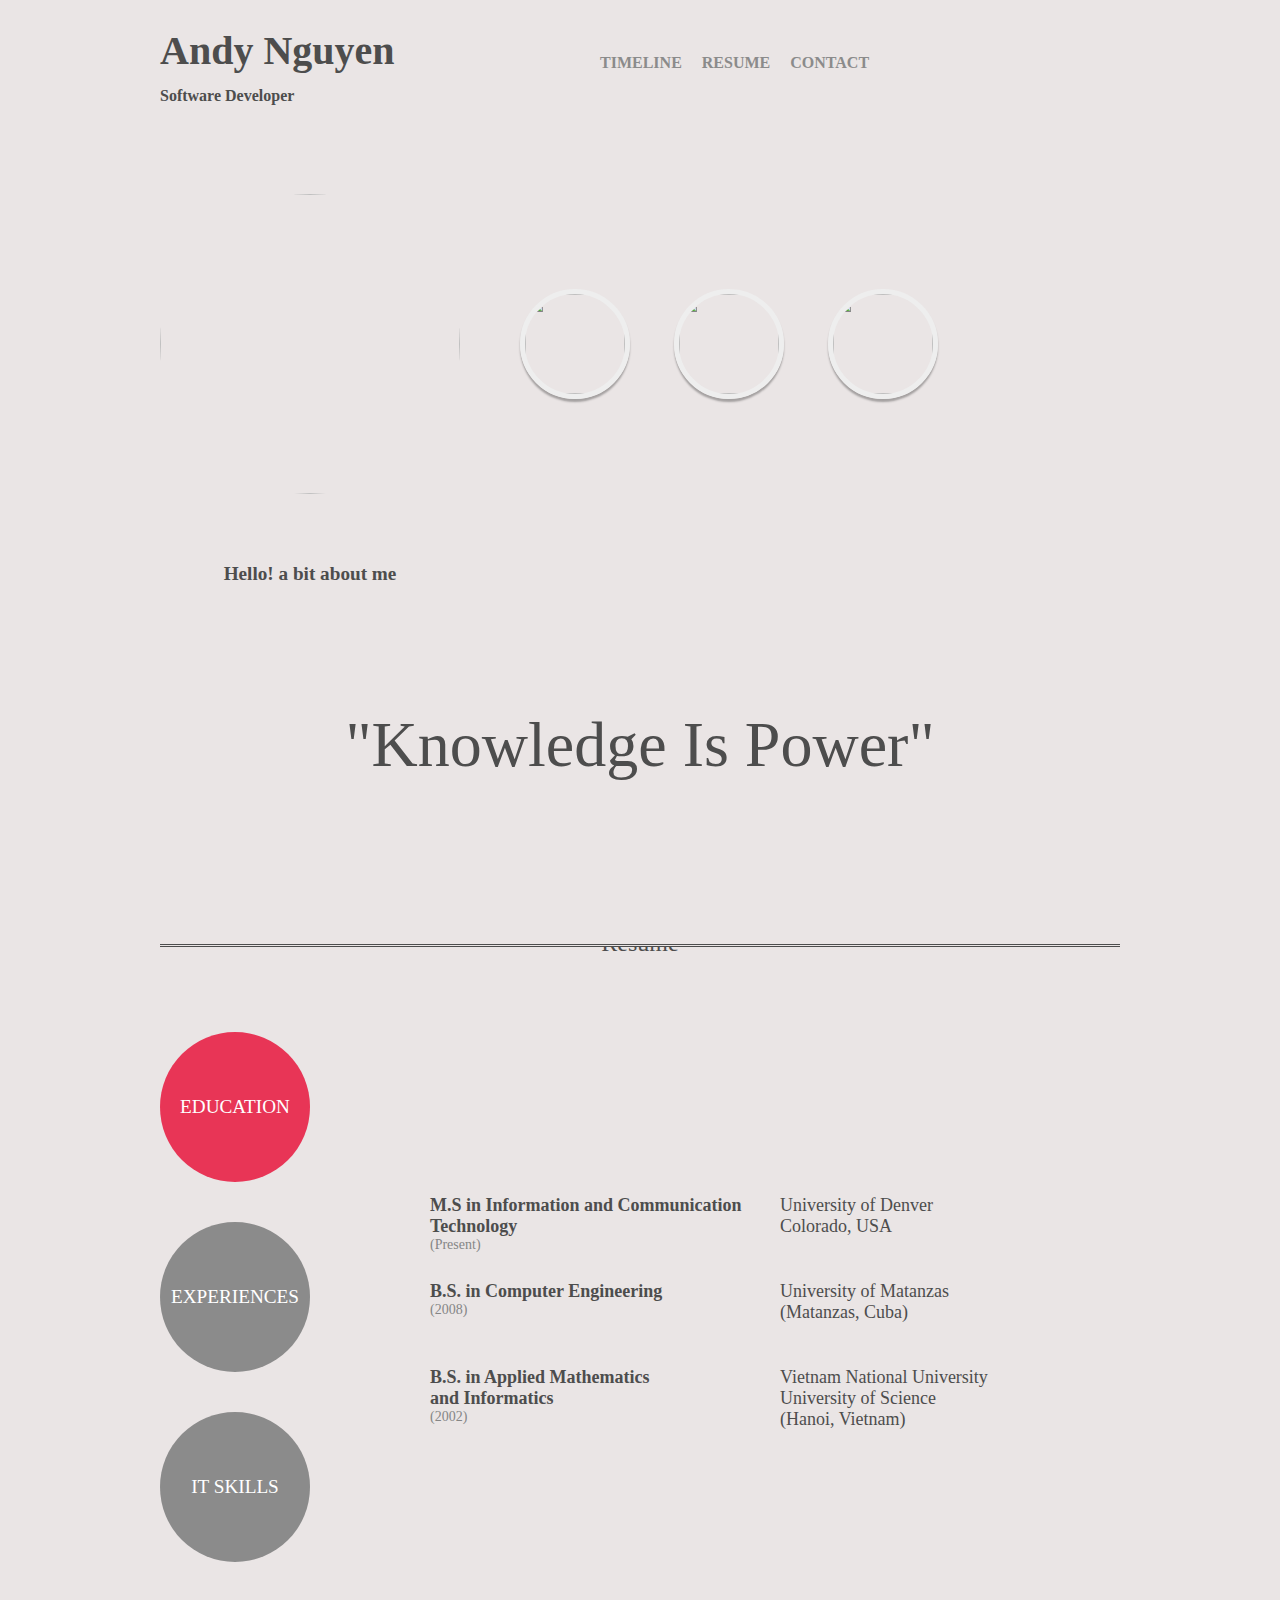
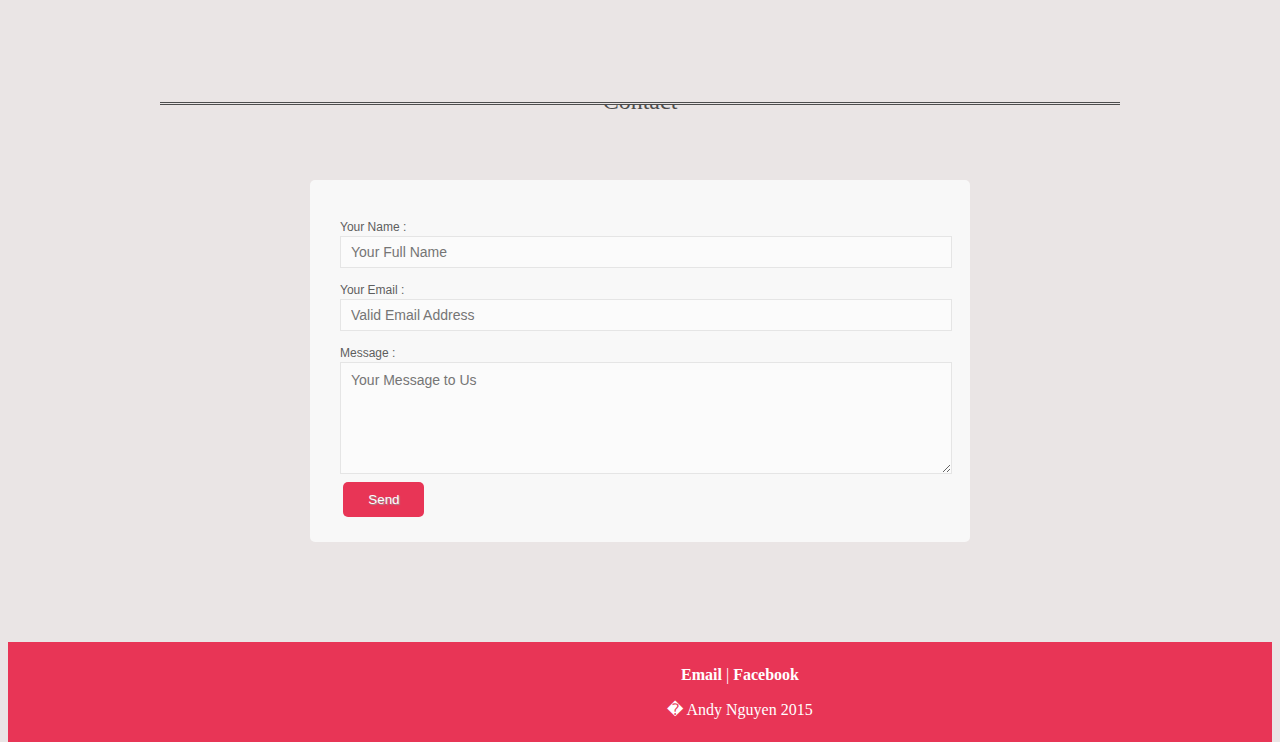
==== index.html @ 79284255 "complete v1.0" ====
<!DOCTYPE HTML>
<html>
<head>
    <title> Andy Nguyen - Personal website </title>
    <link rel="stylesheet" type="text/css" href="mycss.css">
</head>
<body>
<div id="container">
    <div id="name">
        <p class="fullName"><a href="index.html">Andy Nguyen</a></p>

        <p class=title>Software Developer</p>
    </div>
    <div id="menu">
        <ul>
            <li class="active"><a href="#name">TIMELINE</a></li>
            <li><a href="#resume-hr">RESUME</a></li>
            <li><a href="#contact-hr">CONTACT</a></li>
        </ul>
    </div>

    <div id="timeline">
        <div id="avatar">
            <img id="img-main" class="img-circle" src="images/avatar.jpg"/>
        </div>
        <div id="line">
            <a href="#"><img id="img0" class="img-circle" src="images/born.jpg"/></a>
            <a href="#"><img id="img1" class="img-circle" src="images/wedding.jpg"/></a>
            <a href="#"><img id="img2" class="img-circle" src="images/father.jpg"/></a>
        </div>
        <div id="line_text">
            <p>Hello! a bit about me</p>
        </div>
    </div>

    <div id="slogan">
        <p class="center_horizontal">"Knowledge Is Power"</p>
    </div>
    <hr id="resume-hr" class="center_horizontal"/>

    <div id="resume">
        <div id="resume-menu">
            <a href="#resume-hr">
                <div id="resume-menu-edu" class="circle">EDUCATION</div>
            </a>
            <a href="#resume-hr">
                <div id="resume-menu-exp" class="circle">EXPERIENCES</div>
            </a>
            <a href="#resume-hr">
                <div id="resume-menu-ski" class="circle">IT SKILLS</div>
            </a>
        </div>
        <div id="resume-edu">
            <ul class="resume-row">
                <li class="resume-row-col1">M.S in Information and Communication Technology
                    <div class="resume-row-subtitle">(Present)</div>
                </li>
                <li class="resume-row-col2">University of Denver<br/> Colorado, USA<br/><br/></li>
            </ul>
            <ul class="resume-row">
                <li class="resume-row-col1">B.S. in Computer Engineering
                    <div class="resume-row-subtitle">(2008)</div>
                </li>
                <li class="resume-row-col2">University of Matanzas<br/>(Matanzas, Cuba)<br/><br/></li>
            </ul>
            <ul class="resume-row">
                <li class="resume-row-col1">B.S. in Applied Mathematics<br/>and Informatics
                    <div class="resume-row-subtitle">(2002)</div>
                </li>
                <li class="resume-row-col2">Vietnam National University<br/>University of Science<br/> (Hanoi,
                    Vietnam)<br/></li>
            </ul>
        </div>

        <div id="resume-exp" class="hide">
            <ul class="resume-row">
                <li class="resume-row-col1">FPT University
                    <div class="resume-row-subtitle">(01/2009 � 07/2015)</div>
                </li>
                <li class="resume-row-col2">Instructor<br/>Group leader<br/>Software Developer<br/>Researcher</li>
            </ul>
            <ul class="resume-row">
                <li class="resume-row-col1">V-Next Software
                    <div class="resume-row-subtitle">(09/2014 � 07/2015)</div>
                </li>
                <li class="resume-row-col2">Software Developer<br/>Agile Coach<br/><br/></li>
            </ul>
            <ul class="resume-row">
                <li class="resume-row-col1">University of Matanzas
                    <div class="resume-row-subtitle">(09/2003 � 07/2008)</div>
                </li>
                <li class="resume-row-col2">Teaching Assistant: Department of Informatics<br/> Technical Assistant: UMCC
                    Network Center
                </li>
            </ul>
        </div>

        <div id="resume-ski" class="hide">
            <ul class="resume-row">
                <li class="resume-row-col1">Skill</li>
                <li class="resume-row-col1">Experiences</li>
            </ul>
            <hr/>
            <ul class="resume-row">
                <li class="resume-row-col1">Java</li>
                <li class="resume-row-col2">4 years<br/><br/></li>
            </ul>
            <ul class="resume-row">
                <li class="resume-row-col1">Android</li>
                <li class="resume-row-col2">2 years<br/><br/></li>
            </ul>
            <ul class="resume-row">
                <li class="resume-row-col1">SQL</li>
                <li class="resume-row-col2">2 years<br/><br/></li>
            </ul>
            <ul class="resume-row">
                <li class="resume-row-col1">C</li>
                <li class="resume-row-col2">1 year
                    <div class="resume-row-subtitle">(Last used: 2012)</div>
                </li>
            </ul>
            <ul class="resume-row">
                <li class="resume-row-col1">C++</li>
                <li class="resume-row-col2">1 year
                    <div class="resume-row-subtitle">(Last used: 2012)</div>
                </li>
            </ul>
            <ul class="resume-row">
                <li class="resume-row-col1">C#.NET, ASP.NET</li>
                <li class="resume-row-col2">1 year
                    <div class="resume-row-subtitle">(Last used: 2010)</div>
                </li>
            </ul>
        </div>
    </div>

    <hr id="contact-hr" class="center_horizontal"/>
    <div id="contact">
        <form action="" method="post" class="contact-form center_horizontal">
            <label>
                <span>Your Name :</span>
                <input type="text" placeholder="Your Full Name"/>
            </label>

            <label>
                <span>Your Email :</span>
                <input type="email" placeholder="Valid Email Address"/>
            </label>

            <label>
                <span>Message :</span>
                <textarea placeholder="Your Message to Us"></textarea>
            </label>
            <label>
                <span>&nbsp;</span>
                <input type="button" class="button" value="Send"/>
            </label>
        </form>
    </div>
</div>
<div id = "footer">
    <div id="footer-content" class="center_horizontal">
        <a href="mailto:anhhao1102@gmail.com">Email</a>
        <span>|</span>
        <a href="http://www.facebook.com/anhhao1102">Facebook</a>
        <p>� Andy Nguyen 2015</p>
    </div>
</div>
<script src="myscript.js"></script>
</body>
</html>
---- mycss.css ----
body {
    background-color: #EAE5E5;
}

#container {
    width: 960px;
    height: auto;
    margin: auto;
}

/* embed new font */

@font-face {
    font-family: 'arizoniaregular';
    src: url('fonts/arizonia-regular-webfont.eot');
    src: url('fonts/arizonia-regular-webfont.eot?#iefix') format('embedded-opentype'),
    url('fonts/arizonia-regular-webfont.woff2') format('woff2'),
    url('fonts/arizonia-regular-webfont.woff') format('woff'),
    url('fonts/arizonia-regular-webfont.ttf') format('truetype'),
    url('fonts/arizonia-regular-webfont.svg#arizoniaregular') format('svg');
    font-weight: normal;
    font-style: normal;

}

@font-face {
    font-family: 'kaushan_scriptregular';
    src: url('fonts/kaushanscript-regular-webfont.eot');
    src: url('fonts/kaushanscript-regular-webfont.eot?#iefix') format('embedded-opentype'),
    url('fonts/kaushanscript-regular-webfont.woff2') format('woff2'),
    url('fonts/kaushanscript-regular-webfont.woff') format('woff'),
    url('fonts/kaushanscript-regular-webfont.ttf') format('truetype'),
    url('fonts/kaushanscript-regular-webfont.svg#arizoniaregular') format('svg');
    font-weight: normal;
    font-style: normal;

}

/*name*/
#name {
    width: 400px;
    float: left;
    color: #4D4D4D;
    line-height: 5px;
    font-weight: bold;
}

#name .fullName {
    font-size: 2.5em;
    font-weight: bold;
    font-family: kaushan_scriptregular;
}

#name a {
    text-decoration: none;
    color: #4D4D4D;
}

/*menu*/
#menu ul {
    width: 300px;
    float: left;
    list-style-type: none;
    font-size: 1em;
    font-weight: bold;
}

#menu a {
    float: left;
    text-decoration: none;
    color: #8B8B8B;
    background-color: transparent;
    padding-right: 20px;
    padding-top: 30px;
}

#menu a:hover {
    color: #E83556;
}

#menu li {
    display: inline;
}

/*timeline*/
#timeline {
    width: 960px;
    height: 400px;
    float: left;
    margin-top: 30px;
}

.img-circle {
    border-radius: 50%;
    position: relative;
    top: 50%;
    transform: translateY(-50%);
}

#avatar {
    float: left;
    height: 400px;
    width: 300px;
}

#avatar img {
    width: 300px;
    height: 300px;
}

#line {
    float: left;
    height: 400px;
    width: 600px;
    background-image: url("images/arrow.png");
    background-position: center;
    background-size: 600px;
    background-repeat: no-repeat;
    margin-left: 20px;
}

#line img {
    width: 100px;
    height: 100px;
    margin-left: 40px;
    border: 5px solid #eee;
    box-shadow: 0 3px 2px rgba(0, 0, 0, 0.3);
}

#line_text {
    float: left;
    width: 300px;
}

#line_text p {
    float: left;
    font-size: 1.2em;
    font-weight: bold;
    color: #4D4D4D;
    position: relative;
    left: 50%;
    transform: translateX(-50%);
}

.center_horizontal {
    position: relative;
    left: 50%;
    transform: translateX(-50%);
}

/*Slogan*/
#slogan {
    height: 100px;
    width: 960px;
    margin-top: 100px;
    float: left;
}

#slogan p {
    float: left;
    font-family: arizoniaregular;
    font-size: 4em;
    color: #4D4D4D;
}

/*resume*/
#resume-hr {
    float: left;
    width: 960px;
    padding: 0;
    border: none;
    border-top: medium double #4D4D4D;
    color: #4D4D4D;
    text-align: center;
    margin-top: 200px;
}

#resume-hr:after {
    content: "Resume";
    display: inline-block;
    position: relative;
    top: -0.7em;
    font-size: 1.5em;
    padding: 0 0.25em;
    background: #EAE5E5;
}

#resume {
    width: 960px;
    margin-top: 50px;
    float: left;
}

.circle {
    width: 150px;
    height: 150px;
    border-radius: 50%;
    font-size: 1.2em;
    color: #fff;
    line-height: 150px;
    text-align: center;
    background: #8B8B8B;
    margin-bottom: 40px;
}

#resume a {
    text-decoration: none;
}

#resume-menu {
    width: 230px;
    float: left;
}

#resume-edu {
    width: 700px;
    float: left;
    margin-top: 150px;
}

#resume-exp {
    width: 700px;
    float: left;
    margin-top: 150px;
}

#resume-ski {
    width: 700px;
    float: left;
    margin-top: 60px;
}

#resume-ski hr {
    margin-left: 40px;
    margin-right: 150px;
}

.hide {
    display: none;
}

.resume-row {
    margin: 0;
    padding: 10px 40px;
    list-style: none;
    width: 700px;
}

.resume-row:after {
    content: '';
    display: table;
    clear: both;
}

.resume-row li {
    display: inline-block;
    vertical-align: top;
    float: left;
}

.resume-row-col2 {
    min-width: 54px;
    text-align: left;
    width: 16%;
}

.resume-row-col1 {
    width: 50%;
    min-width: 160px;
    font-size: 18px;
    font-weight: bold;
    padding-top: 3px;
    color: #4D4D4D;
}

.resume-row-subtitle {
    color: #858585;
    font-size: 14px;
    font-weight: 300;
}

.resume-row-col2 {
    width: 50%;
    min-width: 160px;
    font-size: 18px;
    font-weight: normal;
    padding-top: 3px;
    color: #4D4D4D;
}

/*contact*/
#contact-hr {
    float: left;
    width: 960px;
    padding: 0;
    border: none;
    border-top: medium double #4D4D4D;
    color: #4D4D4D;
    text-align: center;
    margin-top: 100px;
}

#contact-hr:after {
    content: "Contact";
    display: inline-block;
    position: relative;
    top: -0.7em;
    font-size: 1.5em;
    padding: 0 0.25em;
    background: #EAE5E5;
}

#contact {
    width: 960px;
    float: left;
    margin-top: 40px;
    margin-bottom: 100px;
}

.contact-form {
    max-width: 600px;
    background: #F8F8F8;
    padding: 30px 30px 20px 30px;
    font: 12px Arial, Helvetica, sans-serif;
    border-radius: 5px;
}

.contact-form label {
    display: block;
    margin: 0px 0px 5px;
}

.contact-form label > span {
    float: left;
    margin-top: 10px;
    color: #5E5E5E;
}

.contact-form input[type="text"], .contact-form input[type="email"], .contact-form textarea, .contact-form select {
    color: #555;
    height: 30px;
    line-height: 15px;
    width: 600px;
    padding: 0px 0px 0px 10px;
    margin-top: 2px;
    border: 1px solid #E5E5E5;
    background: #FBFBFB;
    font: normal 14px/14px Arial, Helvetica, sans-serif;
}

.contact-form textarea {
    height: 100px;
    padding-top: 10px;
}

.contact-form .button {
    background-color: #E83556;
    border-radius: 5px;
    border: none;
    padding: 10px 25px 10px 25px;
    color: #FFF;
    text-shadow: 1px 1px 1px #949494;
}

.contact-form .button:hover {
    background-color: #972840;
}

/*footer*/
#footer {
    width: 100%;
    height: 100px;
    float: left;
    background-color: #E83556;
    text-align: center;
}

#footer-content {
    width: 200px;
    position: relative;
    top: 50%;
    transform: translateY(-50%);
    color: white;
}

#footer-content a {
    text-decoration: none;
    color: white;
    font-weight: bold;
}
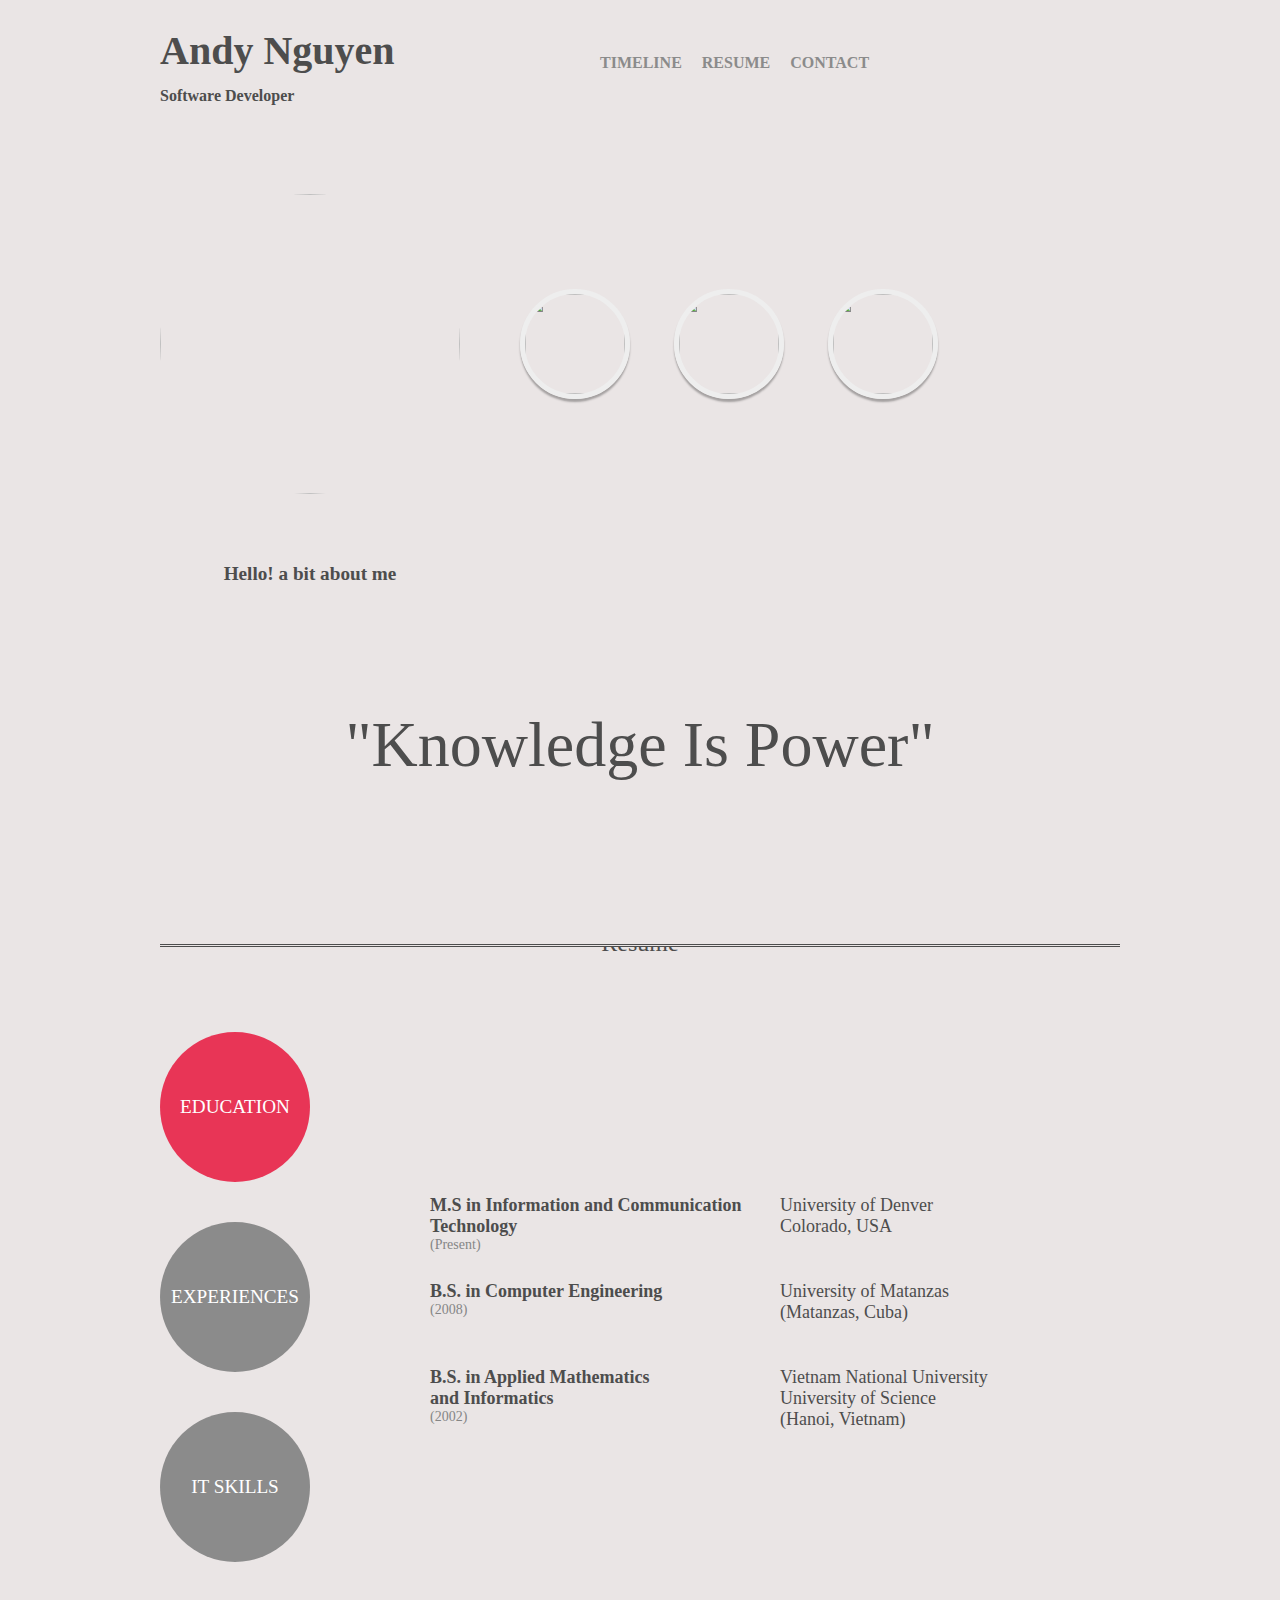
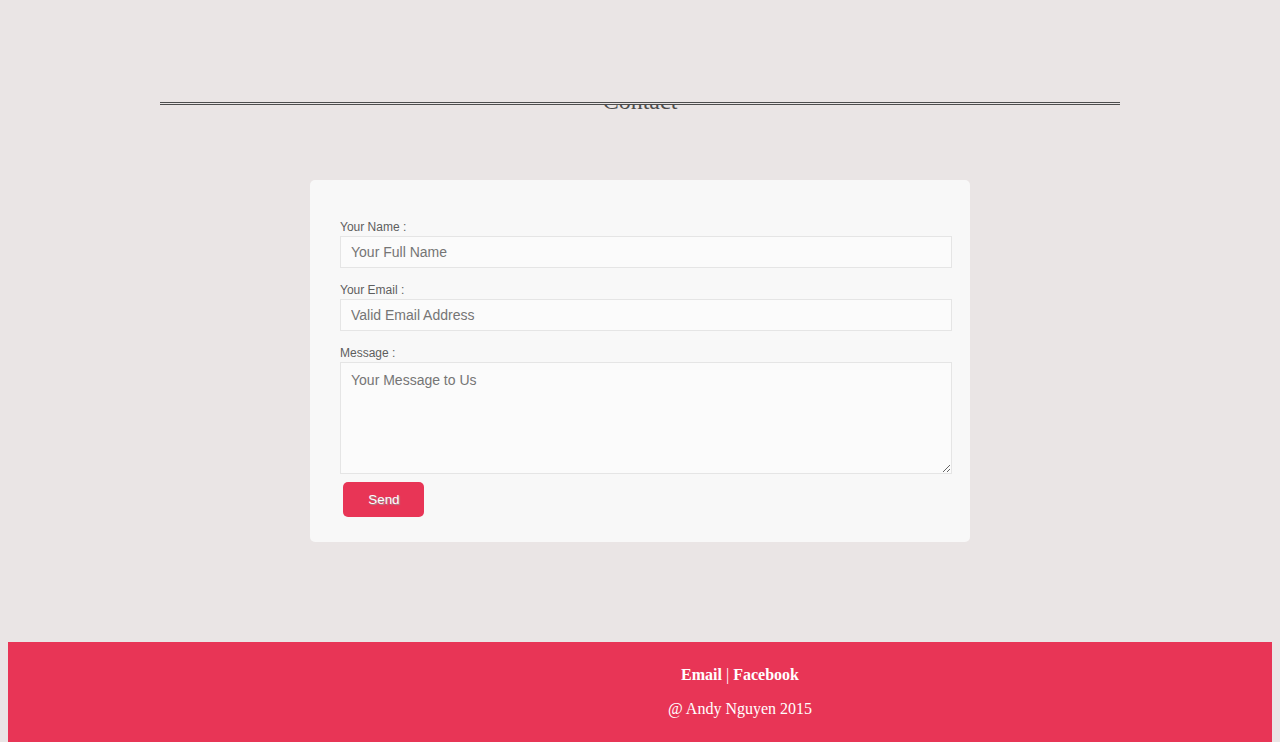
==== commit 2248b8bb: "complete v1.0" ====
--- a/index.html
+++ b/index.html
@@ -163,7 +163,7 @@
         <a href="mailto:anhhao1102@gmail.com">Email</a>
         <span>|</span>
         <a href="http://www.facebook.com/anhhao1102">Facebook</a>
-        <p>� Andy Nguyen 2015</p>
+        <p>@ Andy Nguyen 2015</p>
     </div>
 </div>
 <script src="myscript.js"></script>
